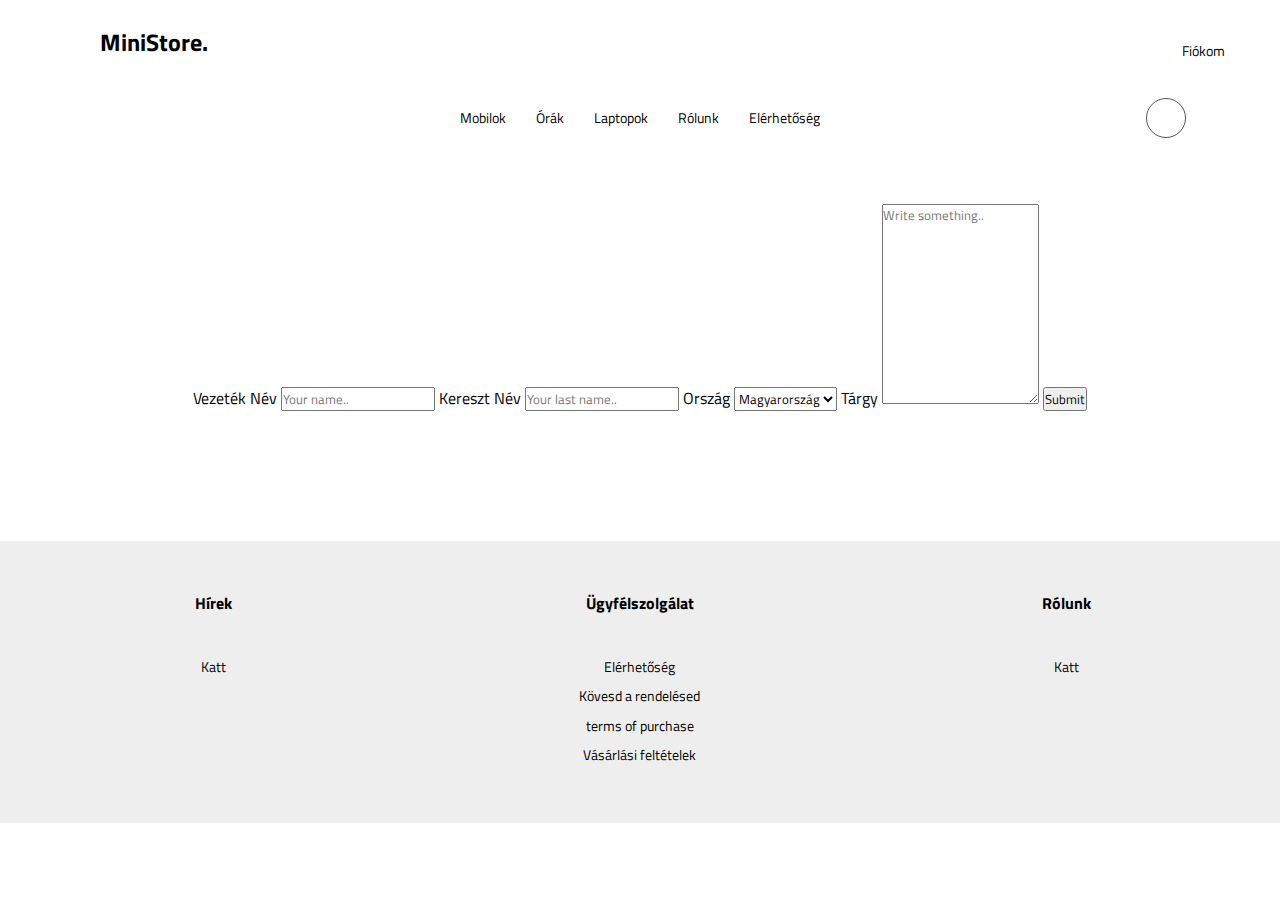
==== elerhetoseg.html @ 8bbaad98 "Első" ====
<!DOCTYPE html>
<html lang="sv">
    <head>
        <meta charset="UTF-8" />
        <meta name="viewport" content="width=device-width, initial-scale=1.0" />
        <link type="text/css" href="CSS/main.css" rel="stylesheet" />
        <link
            rel="stylesheet"
            href="https://cdnjs.cloudflare.com/ajax/libs/font-awesome/5.15.1/css/all.min.css"
            integrity="sha512-+4zCK9k+qNFUR5X+cKL9EIR+ZOhtIloNl9GIKS57V1MyNsYpYcUrUeQc9vNfzsWfV28IaLL3i96P9sdNyeRssA=="
            crossorigin="anonymous"
        />
        <script src="JS/jquery-3.5.1.min.js"></script>
        <script src="JS/multislider.min.js"></script>
        <title>Ministore. | Kezdőlap</title>
    </head>

    <body>
        <!--Navbar-->
        <nav>
            <!--Navbar has two part the top one and the bottom one-->
            <!--Here is top one and in this part I put logo, my account part, and the shopping cart-->
            <div class="navbar-top">
                <div>
                    <button id="menuButton"><i class="fas fa-bars"></i></button>
                    <!--Logo-->
                    <a href="index.html">
                        <h2 class="logo">MiniStore.</h2>
                    </a>
                </div>
                <div>
                    <!--My account part-->
                    <div class="account">
                        <a href="index.html">
                            <button class="account-btn">
                                <i class="fas fa-user-alt"></i>
                            </button>
                            <span class="account-text">Fiókom</span>
                        </a>
                        <!--When we click the btnShowAccountInfo this section will be displayed-->
                    </div>
                    <!--Shopping cart-->
                    <div class="shopping-cart">
                        <div class="sum-prices">
                            <!--Shopping cart logo-->
                            <i
                                class="fas fa-shopping-cart shoppingCartButton"
                            ></i>
                            <!--The total prices of products in the shopping cart -->
                            <h6 id="sum-prices"></h6>
                        </div>
                    </div>
                </div>
            </div>
            <!-- Navbar bottom part -->
            <!-- Here I put the links to the other pages or nav links -->
            <div class="navbar" id="navbar">
                <div class="links">
                    <ul>
                        <li class="nav-links">
                            <a href="mobilok.html" class="link">Mobilok</a>
                        </li>
                        <li class="nav-links">
                            <a href="orak.html" class="link">Órák</a>
                        </li>
                        <li class="nav-links">
                            <a href="laptokok.html" class="link">Laptopok</a>
                        </li>
                        <li class="nav-links">
                            <a href="rolunk.html" class="link">Rólunk</a>
                        </li>
                        <li class="nav-links">
                            <a href="elerhetoseg.html" class="link">Elérhetőség</a>
                        </li>
                    </ul>
                </div>
                <!-- The searchbar which will be in the right side of the links -->
                <div class="searchbar">
                    <form action="#">
                        <input type="search" placeholder="Sök efter produkte" />
                        <i class="fa fa-search" id="search-icon"></i>
                    </form>
                </div>
            </div>
            <div class="producstOnCart hide">
                <div class="overlay"></div>
                <div class="top">
                    <button id="closeButton">
                        <i class="fas fa-times-circle"></i>
                    </button>
                    <h3>Kosár</h3>
                </div>
                <ul id="buyItems">
                    <h4 class="empty">Your shopping cart is empty</h4>
                    <!-- <li class="buyItem">
						<img src="Images/producs-images/Mobiles/galaxynote10.png">
						<div>
							<h5>Products Name</h5>
							<h6>$199</h6>
							<div>
								<button>-</button>
								<span class="countOfProduct">1</span>
								<button>+</button>
							</div>
						</div>
					</li> -->
                </ul>
                <button class="btn checkout hidden">Check out</button>
            </div>
        </nav>
        <main>
            <section class="main-section">
                <div class="pop-mobiles">
                    <div class="pop-mobiles-">
                        <div>
                            <div>
                                <form action="action_page.php">
    
                                    <label for="fname">Vezeték Név</label>
                                    <input type="text" id="fname" name="firstname" placeholder="Your name..">
                                
                                    <label for="lname">Kereszt Név</label>
                                    <input type="text" id="lname" name="lastname" placeholder="Your last name..">
                                
                                    <label for="country">Ország</label>
                                    <select id="country" name="country">
                                      <option value="australia">Magyarország</option>
                                      <option value="canada">Anglia</option>
                                      <option value="usa">Románia</option>
                                    </select>
                                
                                    <label for="subject">Tárgy</label>
                                    <textarea id="subject" name="subject" placeholder="Write something.." style="height:200px"></textarea>
                                
                                    <input type="submit" value="Submit">
                                
                                  </form>
                            </div>
                        </div>
                    </div>
                </div>
            </section>
        </main>
        <footer>
            <div class="footer-second">
                <div class="footer-column-1">
                    <h3>Hírek</h3>
                    <a href="#">Katt</a>
                </div>
                <div class="footer-column-2">
                    <h3>Ügyfélszolgálat</h3>
                    <a href="elerhetoseg.html">Elérhetőség</a>
                    <a href="#">Kövesd a rendelésed</a>
                    <a href="#">terms of purchase</a>
                    <a href="#">Vásárlási feltételek</a>
                </div>
                <div class="footer-column-3">
                    <h3>Rólunk</h3>
                    <a href="rolunk.html">Katt</a>
                </div>
            </div>
            <ul class="footer-last">
                <li>
                    <p><i class="fab fa-cc-mastercard"></i></p>
                </li>
                <li>
                    <p><i class="fab fa-cc-paypal"></i></p>
                </li>
                <li>
                    <p><i class="fab fa-cc-visa"></i></p>
                </li>
                <li>
                    <p><i class="fab fa-cc-amex"></i></p>
                </li>
            </ul>
        </footer>
        <script src="JS/script.js"></script>
        <script src="shopping-cart.js"></script>
    </body>
</html>
---- CSS/main.css ----
@import url("https://fonts.googleapis.com/css2?family=Titillium+Web:wght@200;300;400;700&display=swap");

* {
    margin: 0;
    padding: 0;
    box-sizing: border-box;
    text-decoration: none;
    font-family: "Titillium Web", sans-serif;
    list-style-type: none;
}

html {
    -ms-overflow-style: none; /* IE and Edge */
    scrollbar-width: none;
}

html::-webkit-scrollbar {
    display: none;
}

body {
    display: flex;
    flex-direction: column;
    -ms-overflow-style: none; /* IE and Edge */
    scrollbar-width: none;
}

body::webkit-scrollbar {
    display: none;
}

a {
    color: black;
    line-height: 1;
}

ul {
    list-style-type: none;
}

button:focus {
    outline: none;
}

/* clears the 'X' from Internet Explorer */
input[type="search"]::-ms-clear {
    display: none;
    width: 0;
    height: 0;
}
input[type="search"]::-ms-reveal {
    display: none;
    width: 0;
    height: 0;
}

/* clears the 'X' from Chrome */
input[type="search"]::-webkit-search-decoration,
input[type="search"]::-webkit-search-cancel-button,
input[type="search"]::-webkit-search-results-button,
input[type="search"]::-webkit-search-results-decoration {
    display: none;
}

/*Navbar*/
nav {
    display: flex;
    flex-direction: column;
    position: relative;
    justify-content: center;
    align-items: center;
    padding: 10px;
}

/* logo , my account and shopping cart */
nav .navbar-top {
    max-width: 1600px;
    padding: 10px;
    width: 100%;
    display: flex;
    flex-direction: row;
    justify-content: space-between;
}

.navbar-top .logo {
    position: absolute;
    top: 30px;
    left: 100px;
    width: 150px;
    height: 75px;
}

#menuButton {
    width: 45px;
    height: 40px;
    cursor: pointer;
    color: #49989e;
    background: transparent;
    border: none;
    display: none;
    font-size: 1.5rem;
}

#menuButton:focus {
    outline: none;
}

#menuButton:hover {
    color: #0d3c3f;
}

/* container of my account and shopping cart */
.navbar-top > div {
    margin-right: 10px;
    display: flex;
    flex-direction: row;
    align-items: center;
    justify-content: center;
    height: 60px;
}

/* My account text*/
.account-text {
    font-size: 0.9rem;
    padding: 10px;
}
.account-btn {
    background: none;
    border: none;
    font-size: 1.4rem;
    cursor: pointer;
}

.account-btn:focus {
    outline: none;
}

.navbar-top .shopping-cart {
    margin-left: 10px;
    font-size: 1.4rem;
}

.shopping-cart .sum-prices {
    display: flex;
    flex-direction: row;
    justify-content: center;
    align-items: center;
}

#sum-prices {
    padding-left: 5px;
}

.sum-prices h6 {
    font-size: 0.9rem;
}

.shoppingCartButton {
    cursor: pointer;
}

.shoppingCartButton:hover,
.account:hover * {
    color: #0e5e53;
}

.producstOnCart {
    -ms-overflow-style: none; /* IE and Edge */
    scrollbar-width: none;
    overflow: hidden;
    overflow-y: scroll;
    scroll-behavior: smooth;
    overscroll-behavior: contain;
    background-color: #202020;
    width: 300px;
    height: 500px;
    color: #f0f0f0;
    z-index: 15;
    position: fixed;
    top: 20px;
    right: 0;
    text-align: center;
    animation: fade 1s;
}

.producstOnCart::-webkit-scrollbar {
    display: none;
}

@keyframes fade {
    0% {
        transform: translateX(100%);
    }
    100% {
        transform: none;
    }
}

.producstOnCart::-webkit-scrollbar {
    width: 0;
    background: transparent;
}

.hide {
    display: none;
    visibility: none;
}

.producstOnCart ul {
    text-align: left;
    display: flex;
    flex-direction: column;
    justify-content: center;
    align-items: center;
}

.producstOnCart .buyItem {
    border-bottom: #aaa 1px solid;
    width: 90%;
    padding: 10px 0;
    display: flex;
}

.producstOnCart img {
    width: 90px;
}

.producstOnCart .top {
    display: flex;
    background-color: #616161;
    text-align: center;
    padding: 10px 0;
    position: sticky;
    top: 0;
    width: 100%;
}

.top button {
    background: transparent;
    border: none;
    font-size: 1.5rem;
    margin-left: 10px;
    color: #c24c37;
    cursor: pointer;
}

.top button:hover {
    color: #e40505;
}

.top h3 {
    position: absolute;
    left: 50%;
    top: 50%;
    transform: translate(-50%, -50%);
    margin: 0 auto;
}

.producstOnCart > .checkout {
    font-size: 0.9rem;
    margin: 20px auto;
    border: none;
    background-color: #297075;
    padding: 10px 20px;
    color: #eee;
    cursor: pointer;
}

.overlay {
    overflow: hidden;
    display: inline-block;
    content: "";
    position: fixed;
    left: 0;
    top: 0;
    width: 100vw;
    height: 100vh;
    z-index: -1;
    background: rgba(0, 0, 0, 0.5);
}

.stopScrolling {
    height: 100vh;
    overflow: hidden;
}

.buyItem h6 {
    margin-bottom: 10px;
}

.buyItem button {
    background: transparent;
    color: #fff;
    cursor: pointer;
    font-weight: 900;
    font-size: 1.2rem;
    padding: 0 6px;
    border: none;
}

.buyItem button:active {
    color: #96c8cc;
}

.buyItem > div {
    padding: 0 20px;
}

.producstOnCart .empty {
    justify-self: center;
    margin: 150px auto;
}

.price {
    color: #dd3333;
    margin-top: 10px;
    text-align: center;
    padding: 5px;
    font-size: 1rem;
}

.navbar {
    max-width: 1600px;
    width: 88vw;
    display: flex;
    flex-direction: row;
    position: relative;
}

.searchbar form {
    position: absolute;
    right: 17px;
    top: 27.5px;
    transform: translate(0%, -50%);
    transition: all 1s;
    width: 40px;
    height: 40px;
    background: white;
    box-sizing: border-box;
    border-radius: 25px;
    border: 1px solid #555;
    padding: 5px;
}

.searchbar > form input {
    position: absolute;
    top: 0;
    left: 0;
    width: 100%;
    height: 36px;
    line-height: 20px;
    outline: 0;
    border: 0;
    display: none;
    font-size: 0.9rem;
    border-radius: 20px;
    padding: 0 20px;
}

.searchbar form:hover {
    width: 300px;
    cursor: pointer;
}

.searchbar form:hover input {
    display: block;
}

.searchbar input::placeholder {
    color: #242424;
    font-size: 0.8em;
}

.searchbar > form:hover #search-icon {
    background: #07051a;
    color: white;
}

#search-icon {
    box-sizing: border-box;
    padding: 8px;
    width: 38px;
    height: 38px;
    position: absolute;
    top: 0;
    right: 0;
    border-radius: 50%;
    color: #07051a;
    text-align: center;
    font-size: 1rem;
    transition: all 1s;
}

#search-icon:active,
#search-icon:focus {
    outline: none;
}

.links {
    position: relative;
    display: inline-blo;
    margin: auto;
}

.links ul {
    display: flex;
    flex-direction: row;
}

ul .nav-links {
    cursor: pointer;
    color: #333333;
    text-align: center;
    padding: 15px;
}

.nav-links > a:visited,
.navbar-top > a:visited {
    color: #333333;
}

.link {
    text-align: center;
    font-size: 0.9rem;
}

.nav-links:hover .link {
    color: #24738b;
    text-decoration: underline;
}

.navbarResponsive .links {
    margin: 5px;
}

.navbarResponsive ul {
    flex-direction: column;
    text-align: left;
}

.navbarResponsive .searchbar form {
    position: relative;
    margin-left: 50px;
}

.navbarResponsive .nav-links {
    text-align: left;
}

.navbarResponsive .nav-links > .link {
    z-index: 15;
    color: white;
}

#hearderSlide {
    background-color: #49989e;
    height: 55vh;
    position: relative;
}

#hearderSlide .MS-content {
    margin: 0 1%;
    white-space: nowrap; /* required */
    overflow: hidden; /* required */
    height: 510px;
    width: 1220px;
}

#hearderSlide .item {
    display: inline-block;
    width: 33.3333%; /* required * Determines number of visible slides */
    position: relative; /* required */
    vertical-align: top; /* required */
    overflow: hidden; /* required */
    height: 100%; /* recommended */
    white-space: normal;
}

.item img {
    width: 100%;
    height: 100%;
    padding: 20px 10px;
}

#hearderSlide .MS-controls .MS-left {
    border: none;
    left: 10px;
}
#hearderSlide .MS-controls .MS-right {
    border: none;
    right: 10px;
}

.MS-right:focus,
.MS-left:focus {
    outline: none;
}

.MS-right:active,
.MS-left:active {
    color: #fff;
    background-color: #49989e;
}

#hearderSlide .MS-right {
    position: absolute;
    font-weight: bolder;
    right: 20px;
    top: 50%;
    transform: translateY(-50%);
}

#hearderSlide .MS-left {
    font-weight: bolder;
    position: absolute;
    left: 20px;
    top: 80%;
    transform: translateY(-50%);
}

main {
    display: flex;
    flex-direction: column;
    justify-content: center;
    align-items: center;
    margin-bottom: 80px;
}

.main-section {
    width: 100%;
    text-align: center;
    margin: 50px 0;
}

.product-container {
    max-width: 1600px;
    margin: auto;
    width: 88vw;
    position: relative;
}
.main-section h3 {
    font-size: 1.3rem;
    padding: 50px;
}

.products {
    display: grid;
    grid-template-columns: repeat(4, 1fr);
    grid-gap: 10px;
}

.product {
    position: relative;
    text-align: center;
    height: 400px;
    border-radius: 5px;
    overflow: hidden;
}

.product-under {
    width: 100%;
    height: 100%;
}

.product-over {
    z-index: 10;
    position: absolute;
    left: 0;
    top: 0;
    width: 100%;
    height: 100%;
    display: none;
    justify-content: center;
    align-items: center;
    animation-name: show_top;
    animation-duration: 1s;
    backdrop-filter: blur(5px);
}
@keyframes show_top {
    from {
        opacity: 0;
    }
    to {
        opacity: 1;
    }
}

.product-image:hover .product-over {
    display: flex;
    flex-direction: column;
}

.product-image {
    position: relative;
    height: 62%;
    background-color: #eee;
}

.product-image img {
    position: absolute;
    left: 50%;
    top: 50%;
    transform: translate(-50%, -50%);
    width: 70%;
}

.product-summary {
    font-size: 0.9rem;
    position: relative;
    padding: 10px 5px;
    height: 38%;
}

.product-summary > .price {
    position: absolute;
    left: 20px;
    bottom: 0;
}

.stars {
    position: relative;
    width: 110px;
    height: 40px;
    display: block;
    margin: auto;
    padding: 5px;
}

.stars::after {
    content: "\2605 \2605 \2605 \2605 \2605";
    position: absolute;
    left: 0;
    top: 0;
    width: 65%;
    display: block;
    font-size: 1.4rem;
    color: #dabd3b;
    overflow: hidden;
}

.stars::before {
    content: "\2606 \2606 \2606 \2606 \2606";
    position: absolute;
    left: 0;
    top: 0;
    font-size: 1.4rem;
    color: #7e6c1f;
}

/* Buttons style */
.btn {
    background-color: #96c8cc;
    padding: 15px 50px 15px 30px;
    color: #141414;
    font-weight: bold;
    border-radius: 5px;
    text-align: center;
    font-size: 1.1rem;
    position: relative;
}

.btn:active {
    box-shadow: none;
}

.btn > .fa-angle-right {
    font-size: 1.5rem;
    position: absolute;
    right: 30px;
    top: 50%;
    transform: translateY(-50%);
    transition: right 0.5s;
}

.btn:hover .fa-angle-right {
    font-size: 1.5rem;
    position: absolute;
    right: 20px;
}

.btn i {
    margin: 0 5px;
}

.pop-mobiles {
    display: flex;
    flex-direction: column;
    align-items: center;
    justify-content: center;
    position: relative;
}

.pop-mobiles-1 {
    background: linear-gradient(to top, #ebebeb, #fff);
    overflow: hidden;
    width: 100%;
    height: 600px;
    margin-bottom: 30px;
    position: relative;
    padding: 0;
}

.pop-mobiles-1 > figure {
    position: absolute;
    left: 0;
    bottom: 0;
    width: 49%;
}

.pop-mobiles-1 img {
    position: absolute;
    left: 0;
    bottom: 0;
    width: 100%;
    z-index: 0;
}

.pop-mobiles-1 > div {
    position: absolute;
    right: 10%;
    top: 30%;
    z-index: 10;
    width: 40%;
    height: 100%;
    text-align: left;
}
.pop-mobiles-1 h4 {
    color: rgb(187, 76, 76);
    font-size: 1.2rem;
}

.pop-mobiles-1 h2 {
    font-family: "Franklin Gothic Medium", "Arial Narrow", Arial, sans-serif;
    font-weight: 900;
    font-size: 1.8rem;
}

.pop-mobiles-1 .btn {
    display: inline-block;
    margin-top: 50px;
    margin: 50px 0;
}

.btn-newMobile {
    background-color: white;
    color: #49989e;
    box-shadow: 3px 3px 5px #4e4e4e;
    z-index: 10;
}

.pop-mobiles-2 {
    width: 55%;
}

.pop-mobiles-2 .products {
    grid-template-columns: repeat(3, 1fr);
}

.pop-mobiles-2 .product {
    overflow: hidden;
    margin-bottom: 10px;
}

.pop-mobiles-2 img {
    width: 70%;
    margin: auto;
}

.btn-small {
    border: none;
    font-size: 0.9rem;
    width: 60%;
    padding: 15px;
    background-color: white;
    box-shadow: 2px 2px 2px #49989e;
    color: black;
    margin-bottom: 10px;
    cursor: pointer;
}

.btn-small:hover {
    background-color: #49989e;
    color: white;
}

footer {
    overflow: hidden;
    background-color: #eee;
}

footer .footer-second {
    width: 100%;
    display: block;
    padding: 50px 0;
    overflow: hidden;
    text-align: center;
}

.footer-second a {
    display: block;
    margin: 5px auto;
    width: 50%;
    padding: 5px;
    font-size: 0.9rem;
}

.footer-second h3 {
    margin-bottom: 40px;
    font-size: 1rem;
}

.footer-second a:hover {
    color: #045e52;
    text-decoration: underline;
    text-decoration-color: black;
}

.footer-column-1 {
    width: calc(33.33333%);
    float: left;
}

.footer-column-2 {
    width: calc(33.33333%);
    float: left;
}

.footer-column-3 {
    width: calc(33.33333%);
    float: left;
}

.footer-last {
    width: 100%;
    display: flex;
    justify-content: center;
    font-size: 1.5rem;
}

.footer-last li {
    margin: 0 5px;
}

.hidden {
    display: none;
}

@media screen and (max-width: 1024px) {
    nav .navbar-top {
        padding: 0;
    }

    nav {
        justify-content: left;
        align-items: flex-start;
        margin-bottom: 20px;
    }

    #hearderSlide .item {
        display: inline-block;
        width: 100%;
    }
    .navbar-top .logo {
        width: 100px;
        float: left;
    }

    #menuButton {
        display: inline;
    }

    .navbar {
        background-color: #141414;
        width: 400px;
        height: 55vh;
        z-index: 10;
        position: absolute;
        top: 100px;
        left: 0;
        transform: translateX(-500px);
    }

    .navbarResponsive {
        transition: transform 0.5s;
        flex-direction: column;
        transform: translateX(0);
    }

    .navbarResponsive:after {
        content: "";
        position: fixed;
        left: 0;
        top: 0;
        width: 100vw;
        height: 100%;
        background: rgba(0, 0, 0, 0.5);
        z-index: -1;
    }

    .nav-links:hover .link::before {
        display: none;
    }

    .nav-links:hover .link::after {
        display: none;
    }
    .nav-links:hover .link {
        text-decoration: underline;
    }

    .item img {
        padding: 10px 5px;
    }

    .pop-mobiles-2 {
        width: 90%;
        margin-top: 100px;
    }

    .product-container {
        width: 90%;
    }

    .product-over button {
        font-size: 0;
    }

    .product .product-image {
        height: 200px;
    }
}

@media screen and (max-width: 768px) {
    .account-btn {
        font-size: 1rem;
    }

    .product-summary {
        height: 30%;
    }

    .products {
        width: 80%;
        margin: auto;
        grid-template-columns: repeat(2, 1fr);
    }

    .product-summary > p {
        display: none;
    }

    .pop-mobiles-1 > figure {
        width: 70%;
    }

    .pop-mobiles-1 > div {
        left: 10%;
        top: 40%;
        width: 70%;
        height: auto;
    }

    footer .footer-second {
        margin-left: 30px;
        display: flex;
        flex-direction: column;
        justify-content: start;
        align-items: start;
    }

    .footer-second h3 {
        margin-bottom: 15px;
    }

    .footer-second > div {
        margin-top: 30px;
        text-align: left;
        width: 100%;
    }
    .footer-second a {
        width: 100%;
    }
}

@media screen and (max-width: 500px) {
    .btn {
        font-size: 0.9rem;
    }

    .navbar {
        width: 100vw;
        height: 430px;
    }

    .producstOnCart {
        font-size: 0.8rem;
    }

    .pop-mobiles-1 {
        width: 100%;
        font-size: 0.9rem;
        height: 300px;
        margin: 0;
    }

    .pop-mobiles-1 .btn {
        opacity: 0.9;
    }

    .pop-mobiles-1 > div {
        top: 0%;
    }

    .pop-mobiles-1 h2 {
        font-family: "Franklin Gothic Medium", "Arial Narrow", Arial, sans-serif;
        font-weight: 900;
        font-size: 1.4rem;
    }
    .pop-mobiles-2 {
        width: 55%;
        margin-left: 1%;
    }
    .products {
        grid-template-columns: 1fr;
    }

    .pop-mobiles-2 .products {
        grid-template-columns: 1fr;
    }

    .product-summary .price {
        display: inline;
        left: 0;
    }

    .account-text {
        display: none;
    }

    .fas {
        font-size: 1rem;
    }
    .pop-mobiles {
        justify-content: center;
        align-items: center;
        flex-direction: column;
    }
}
#billboard .swiper-arrow {
    position: absolute;
    top: 0;
    bottom: 0;
    z-index: 2;
    display: flex;
    align-items: center;
}
.swiper-icon.swiper-arrow svg {
    fill: var(--light-gray-color);
}
.swiper-icon.swiper-arrow:hover svg,
.swiper-icon.swiper-arrow:focus svg {
    fill: var(--primary-color);
}
#billboard .swiper-arrow.swiper-arrow-prev {
    left: 0;
}
#billboard .swiper-arrow.swiper-arrow-next {
    right: 0;
}

@media only screen and (max-width: 767px) {
  #billboard .banner-content {
      margin-top: 210px;
  }
  #billboard .image-holder {
      margin-top: -390px;
      opacity: 0.3;
  }
  #billboard .swiper-arrow {
      top: 400px;
  }
}
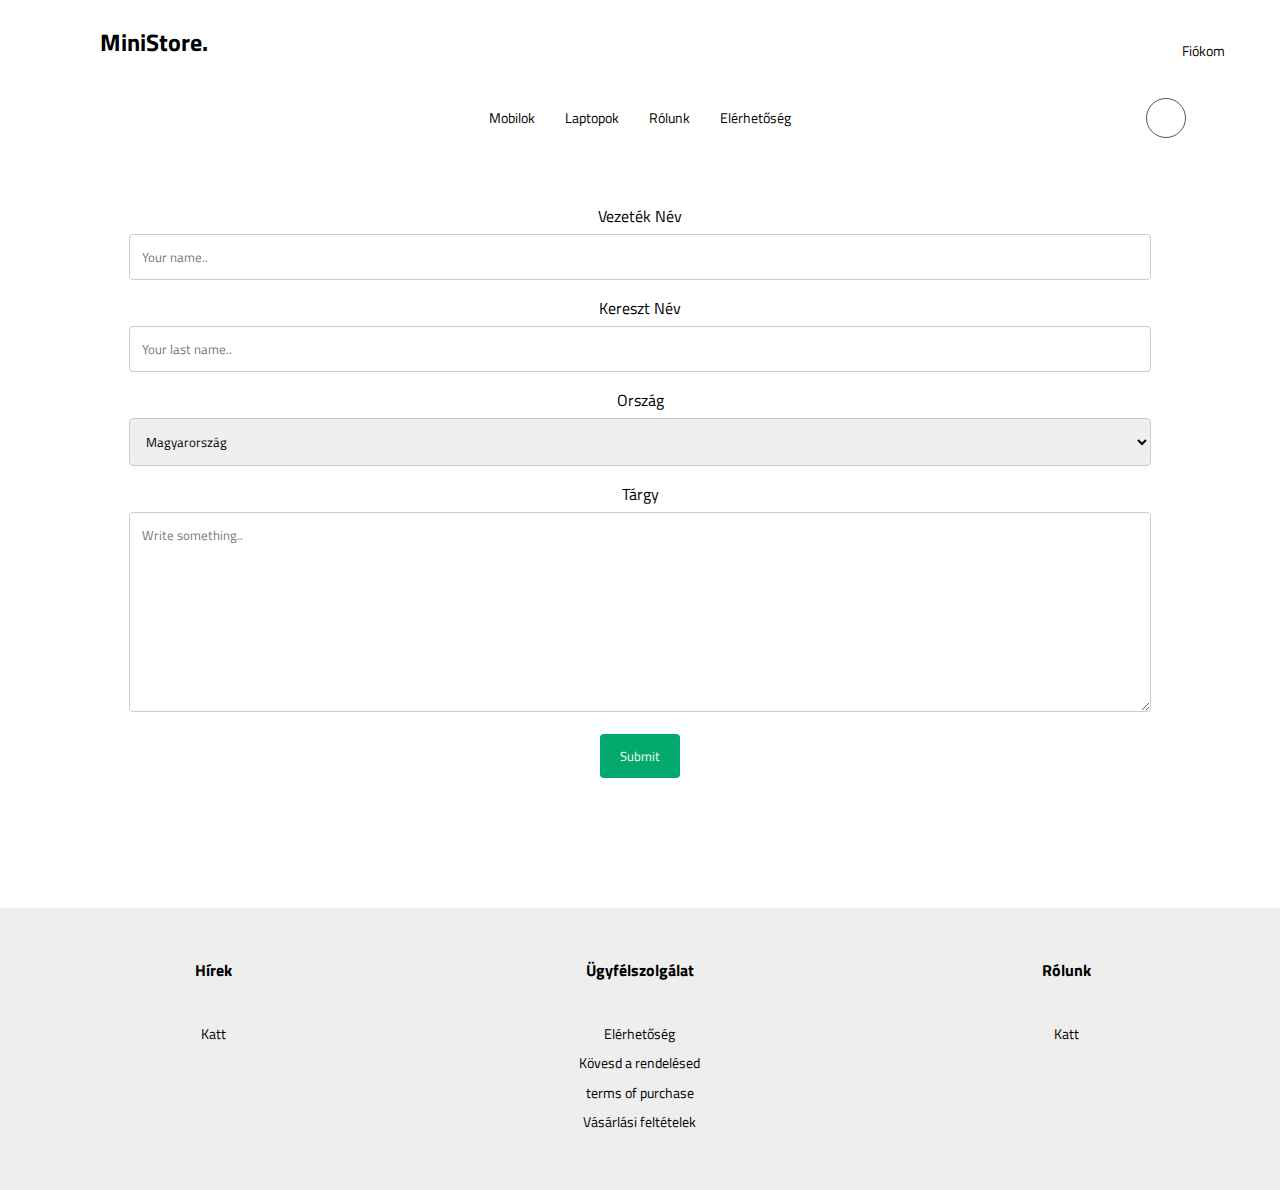
==== commit fa4d8fae: "Masodik" ====
--- a/elerhetoseg.html
+++ b/elerhetoseg.html
@@ -12,7 +12,7 @@
         />
         <script src="JS/jquery-3.5.1.min.js"></script>
         <script src="JS/multislider.min.js"></script>
-        <title>Ministore. | Kezdőlap</title>
+        <title>Ministore. | Elérhetőség</title>
     </head>
 
     <body>
@@ -61,9 +61,6 @@
                             <a href="mobilok.html" class="link">Mobilok</a>
                         </li>
                         <li class="nav-links">
-                            <a href="orak.html" class="link">Órák</a>
-                        </li>
-                        <li class="nav-links">
                             <a href="laptokok.html" class="link">Laptopok</a>
                         </li>
                         <li class="nav-links">
@@ -77,7 +74,7 @@
                 <!-- The searchbar which will be in the right side of the links -->
                 <div class="searchbar">
                     <form action="#">
-                        <input type="search" placeholder="Sök efter produkte" />
+                        <input type="search" placeholder="Keresés.." />
                         <i class="fa fa-search" id="search-icon"></i>
                     </form>
                 </div>
--- a/CSS/main.css
+++ b/CSS/main.css
@@ -1079,4 +1079,37 @@
   #billboard .swiper-arrow {
       top: 400px;
   }
-}+}
+/* Style inputs with type="text", select elements and textareas */
+input[type=text], select, textarea {
+    width: 100%; /* Full width */
+    padding: 12px; /* Some padding */ 
+    border: 1px solid #ccc; /* Gray border */
+    border-radius: 4px; /* Rounded borders */
+    box-sizing: border-box; /* Make sure that padding and width stays in place */
+    margin-top: 6px; /* Add a top margin */
+    margin-bottom: 16px; /* Bottom margin */
+    resize: vertical /* Allow the user to vertically resize the textarea (not horizontally) */
+  }
+  
+  /* Style the submit button with a specific background color etc */
+  input[type=submit] {
+    background-color: #04AA6D;
+    color: white;
+    padding: 12px 20px;
+    border: none;
+    border-radius: 4px;
+    cursor: pointer;
+  }
+  
+  /* When moving the mouse over the submit button, add a darker green color */
+  input[type=submit]:hover {
+    background-color: #45a049;
+  }
+  
+  /* Add a background color and some padding around the form */
+  .container {
+    border-radius: 5px;
+    background-color: #f2f2f2;
+    padding: 20px;
+  }